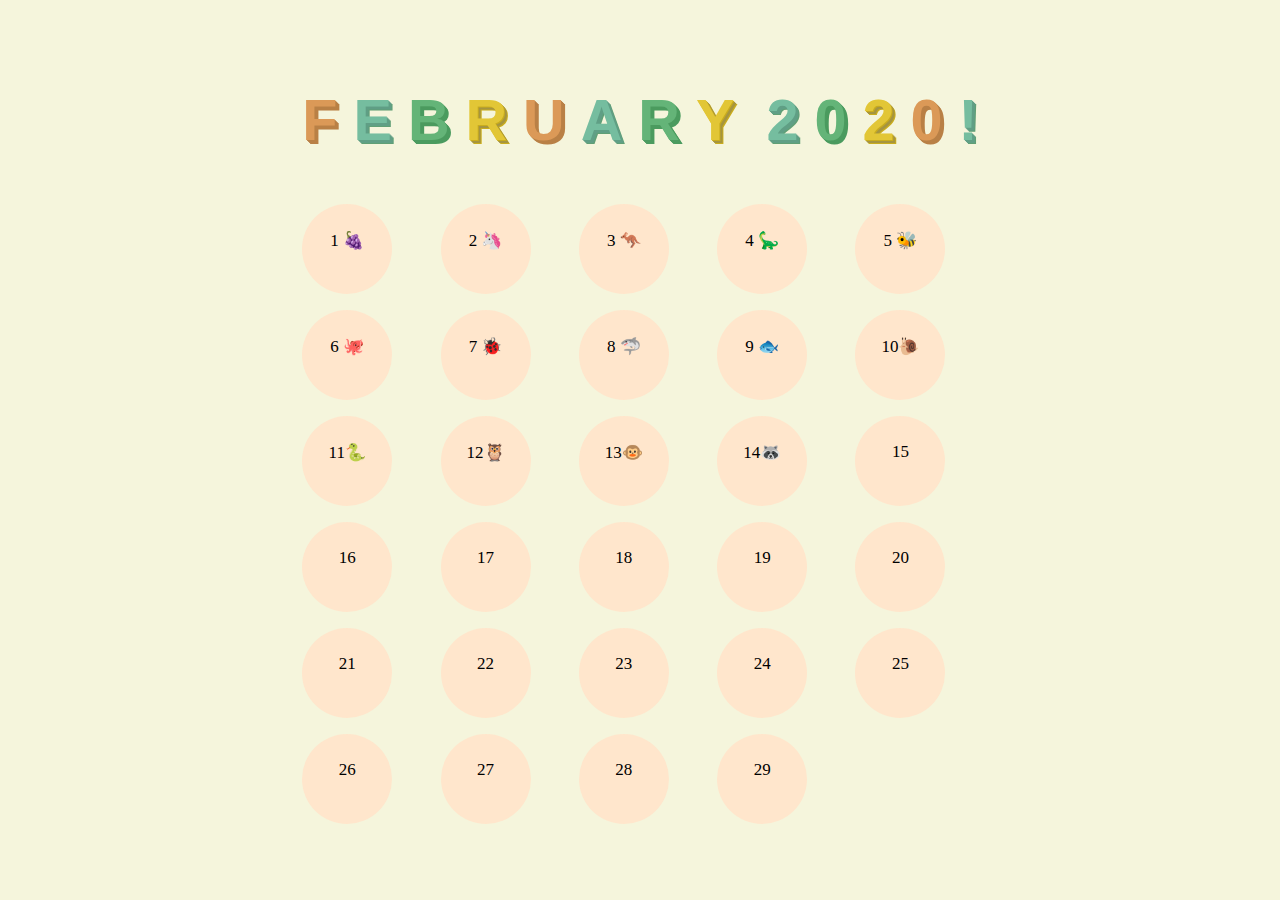
==== index/index.html @ 3c1bd147 "Add files via upload" ====
<!DOCTYPE html>
<html lang="en" >
<head>
  <meta charset="UTF-8">
  <title>CALENDAR_Staicy_ngongu </title>
  <link rel="stylesheet" href="./style.css">

</head>
<body>
		<div id="calendar">
			
			<!--animated title -->
     		<h1>
				<span>F</span>
				<span>E</span>
				<span>B</span>
				<span>R</span>
				<span>U</span>
				<span>A</span>
				<span>R</span>
				<span>Y</span>
				<span></span>
				<span>2</span>
				<span>0</span>
				<span>2</span>
				<span>0</span>
				<span>!</span>
			</h1>
				
			<!--calendar -->
			
			<div id="days">
				<a href="one.html">1 🍇</a>
				<a href="two.html">2 🦄</a>
				<a href="three.html">3 🦘</a>
				<a href="">4 🦕</a>
				<a href="">5 🐝</a>
				<a href="">6 🐙</a>
				<a href="">7 🐞</a>
				<a href="">8 🦈</a>
				<a href="">9 🐟</a>
				<a href="">10🐌</a>
				<a href="">11🐍</a>
				<a href="">12🦉</a>
				<a href="">13🐵</a>
				<a href="">14🦝</a>
				<a>15</a>
				<a>16</a>
				<a>17</a>
				<a>18</a>
				<a>19</a>
				<a>20</a>
				<a>21</a>
				<a>22</a>
				<a>23</a>
				<a>24</a>
				<a>25</a>
				<a>26</a>
				<a>27</a>
				<a>28</a>
				<a>29</a>
			</div>
		</div>	
</body>
</html>
---- index/style.css ----
* { box-sizing: border-box; }
body {
	padding: 35px;
}

#days {
	display: grid;
	grid-template-columns: repeat(5, 1fr);
	grid-gap: 1em;
	max-width: 1000px;
}
#days a {
	border: 6px  black;
	height: 90px;
	width: 90px;
	padding: 1.5em;
	font-size: 17px;
	color: black;
	text-decoration: none;
	background: #ffe6cc;
	border-radius: 100%;
}

#days a[href]::after {
	content: '';
	
}

#days a:hover{
	background:;
	background-image: url("paper.jpg");
	background-repeat: no-repeat;
	border-radius: 10%;
}

img{ 
	
}


<!--style for return button -->

.return {
	border: 1px solid #afb5ba;
	padding: 8px;
	border-radius: 5px;
	color: #afb5ba;
	text-decoration: none;
}
.return:hover {
	background: #afb5ba;
	color: #fff;
}

<!--animated title -->


html, body { height: 100%; }
body { display: flex; justify-content: center; align-items: center; margin:0px 0; text-align:center; background:beige; overflow:scroll; }

h1 {
 font-size:2em;
 font:bold 4.5vw/1.6 'Signika', sans-serif;
 user-select:none;
}

h1 span { display:inline-block; animation:float .8s ease-in-out infinite; }
 @keyframes float {
  0%,100%{ transform:none; }
  33%{ transform:translateY(-1px) rotate(-2deg); }
  66%{ transform:translateY(1px) rotate(2deg); }
}
body:hover span { animation:bounce .6s; }
@keyframes bounce {
  0%,100%{ transform:translate(0); }
  25%{ transform:rotateX(20deg) translateY(2px) rotate(-3deg); }
  50%{ transform:translateY(-20px) rotate(3deg) scale(1.1);  }
}

span:nth-child(4n) { color:hsl(50, 75%, 55%); text-shadow:1px 1px hsl(50, 75%, 45%), 2px 2px hsl(50, 45%, 45%), 3px 3px hsl(50, 45%, 45%), 4px 4px hsl(50, 75%, 45%); }
span:nth-child(4n-1) { color:hsl(135, 35%, 55%); text-shadow:1px 1px hsl(135, 35%, 45%), 2px 2px hsl(135, 35%, 45%), 3px 3px hsl(135, 35%, 45%), 4px 4px hsl(135, 35%, 45%); }
span:nth-child(4n-2) { color:hsl(155, 35%, 60%); text-shadow:1px 1px hsl(155, 25%, 50%), 2px 2px hsl(155, 25%, 50%), 3px 3px hsl(155, 25%, 50%), 4px 4px hsl(140, 25%, 50%); }
span:nth-child(4n-3) { color:hsl(30, 65%, 60%); text-shadow:1px 1px hsl(30, 45%, 50%), 2px 2px hsl(30, 45%, 50%), 3px 3px hsl(30, 45%, 50%), 4px 4px hsl(30, 45%, 50%); }

h1 span:nth-child(2){ animation-delay:.05s; }
h1 span:nth-child(3){ animation-delay:.1s; }
h1 span:nth-child(4){ animation-delay:.15s; }
h1 span:nth-child(5){ animation-delay:.2s; }
h1 span:nth-child(6){ animation-delay:.25s; }
h1 span:nth-child(7){ animation-delay:.3s; }
h1 span:nth-child(8){ animation-delay:.35s; }
h1 span:nth-child(9){ animation-delay:.4s; }
h1 span:nth-child(10){ animation-delay:.45s; }
h1 span:nth-child(11){ animation-delay:.5s; }
h1 span:nth-child(12){ animation-delay:.55s; }
h1 span:nth-child(13){ animation-delay:.6s; }
h1 span:nth-child(14){ animation-delay:.65s; }
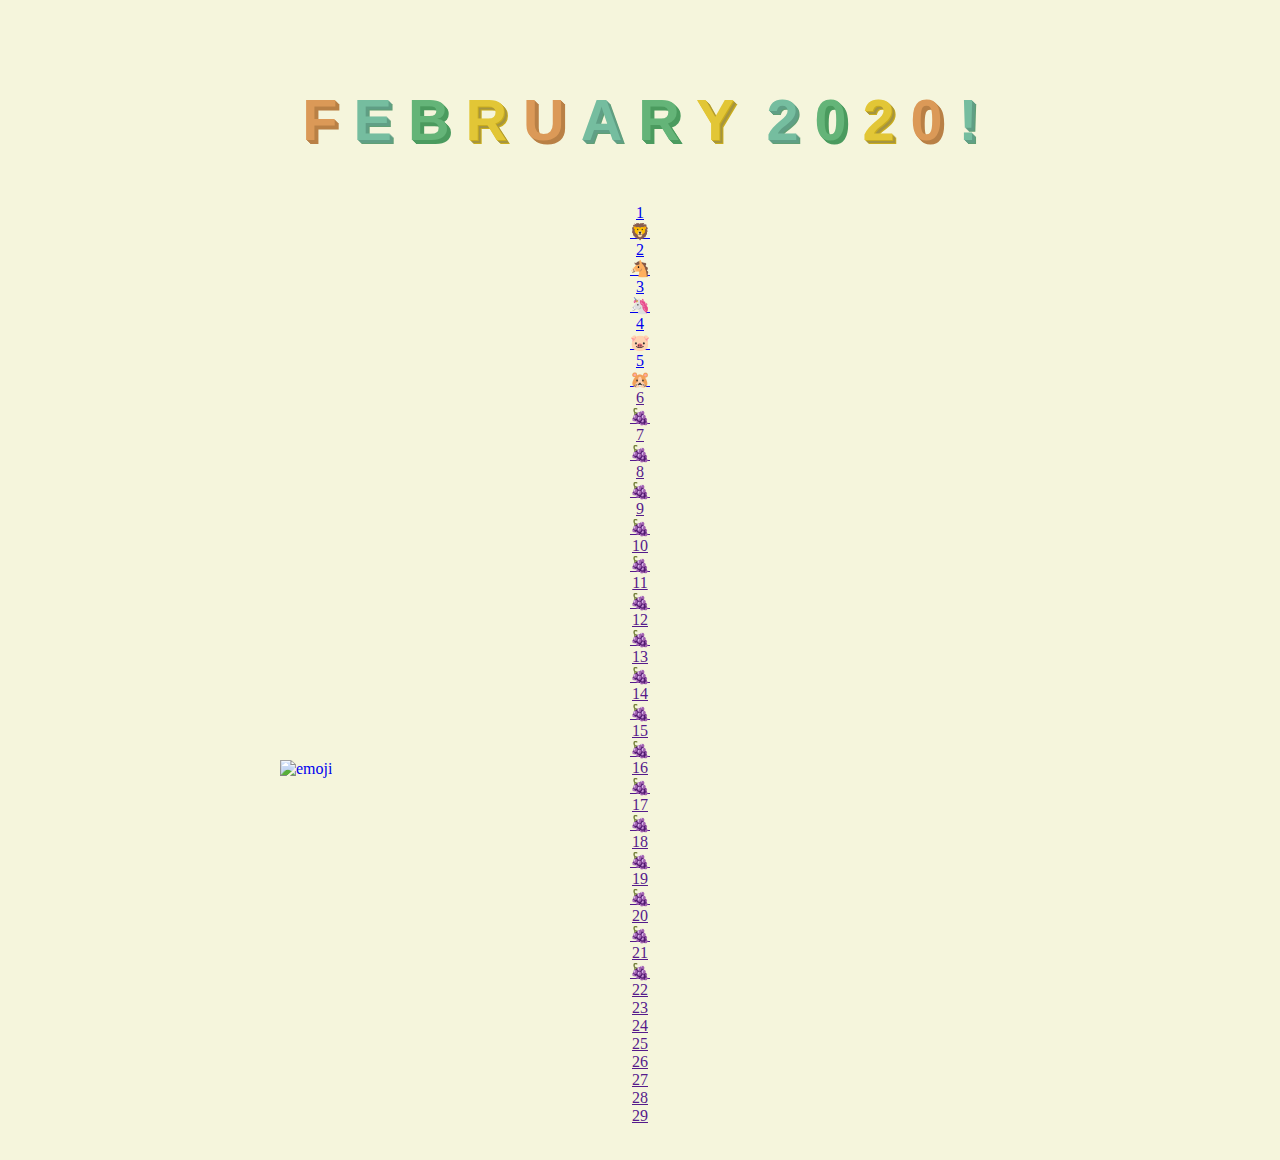
==== commit f35bc148: "Update index.html" ====
--- a/index/index.html
+++ b/index/index.html
@@ -7,6 +7,7 @@
 
 </head>
 <body>
+
 		<div id="calendar">
 			
 			<!--animated title -->
@@ -26,41 +27,216 @@
 				<span>0</span>
 				<span>!</span>
 			</h1>
+			<div>
 				
 			<!--calendar -->
 			
-			<div id="days">
-				<a href="one.html">1 🍇</a>
-				<a href="two.html">2 🦄</a>
-				<a href="three.html">3 🦘</a>
-				<a href="">4 🦕</a>
-				<a href="">5 🐝</a>
-				<a href="">6 🐙</a>
-				<a href="">7 🐞</a>
-				<a href="">8 🦈</a>
-				<a href="">9 🐟</a>
-				<a href="">10🐌</a>
-				<a href="">11🐍</a>
-				<a href="">12🦉</a>
-				<a href="">13🐵</a>
-				<a href="">14🦝</a>
-				<a>15</a>
-				<a>16</a>
-				<a>17</a>
-				<a>18</a>
-				<a>19</a>
-				<a>20</a>
-				<a>21</a>
-				<a>22</a>
-				<a>23</a>
-				<a>24</a>
-				<a>25</a>
-				<a>26</a>
-				<a>27</a>
-				<a>28</a>
-				<a>29</a>
+			<div class="days">
+				<a href="one.html">
+					<div class="inner">
+						<div>1</div>
+						<div class="emoji">🦁</div>
+					</div>
+				</a>
+				<a href="two.html">
+					<div class="inner">
+						<div>2</div>
+						<div class="emoji">🐴</div>
+					</div>
+				</a>
+				<a href="three.html">
+					<div class="inner">
+						<div>3</div>
+						<div class="emoji">🦄</div>
+					</div>
+				</a>
+				<a href="four.html">
+					<div class="inner">
+						<div>4</div>
+						<div class="emoji">🐷</div>
+					</div>
+				</a>
+				<a href="five.html">
+					<div class="inner">
+						<div>5</div>
+						<div class="emoji">🐹</div>
+					</div>
+				</a>
+				<a href="">
+					<div class="inner">
+						<div>6</div>
+						<div class="emoji">🍇</div>
+					</div>
+				</a>
+				<a href="">
+					<div class="inner">
+						<div>7</div>
+						<div class="emoji">🍇</div>
+					</div>
+				</a>
+
+
+				<a href="">
+					<div class="inner">
+						<div>8</div>
+						<div class="emoji">🍇</div>
+					</div>
+				</a>
+				
+				<a href="">
+					<div class="inner">
+						<div>9</div>
+						<div class="emoji">🍇</div>
+					</div>
+				</a>
+				
+				<a href="">
+					<div class="inner">
+						<div>10</div>
+						<div class="emoji">🍇</div>
+					</div>
+				</a>
+				
+				<a href="">
+					<div class="inner">
+						<div>11</div>
+						<div class="emoji">🍇</div>
+					</div>
+				</a>
+
+				<a href="">
+					<div class="inner">
+						<div>12</div>
+						<div class="emoji">🍇</div>
+					</div>
+				</a>
+
+				<a href="">
+					<div class="inner">
+						<div>13</div>
+						<div class="emoji">🍇</div>
+					</div>
+				</a>
+
+				<a href="">
+					<div class="inner">
+						<div>14</div>
+						<div class="emoji">🍇</div>
+					</div>
+				</a>
+
+				<a href="">
+					<div class="inner">
+						<div>15</div>
+						<div class="emoji">🍇</div>
+					</div>
+				</a>
+
+				<a href="">
+					<div class="inner">
+						<div>16</div>
+						<div class="emoji">🍇</div>
+					</div>
+				</a>
+
+				<a href="">
+					<div class="inner">
+						<div>17</div>
+						<div class="emoji">🍇</div>
+					</div>
+				</a>
+
+				<a href="">
+					<div class="inner">
+						<div>18</div>
+						<div class="emoji">🍇</div>
+					</div>
+				</a>
+
+				<a href="">
+					<div class="inner">
+						<div>19</div>
+						<div class="emoji">🍇</div>
+					</div>
+				</a>
+
+				<a href="">
+					<div class="inner">
+						<div>20</div>
+						<div class="emoji">🍇</div>
+					</div>
+				</a>
+
+				<a href="">
+					<div class="inner">
+						<div>21</div>
+						<div class="emoji">🍇</div>
+					</div>
+				</a>
+				
+				<a href="">
+					<div class="inner">
+						<div>22</div>
+						<div class="emoji"></div>
+					</div>
+				</a>
+				
+				<a href="">
+					<div class="inner">
+						<div>23</div>
+						<div class="emoji"></div>
+					</div>
+				</a>
+
+				<a href="">
+					<div class="inner">
+						<div>24</div>
+						<div class="emoji"></div>
+					</div>
+				</a>
+
+				<a href="">
+					<div class="inner">
+						<div>25</div>
+						<div class="emoji"></div>
+					</div>
+				</a>
+				
+				<a href="">
+					<div class="inner">
+						<div>26</div>
+						<div class="emoji"></div>
+					</div>
+				</a>
+
+				<a href="">
+					<div class="inner">
+						<div>27</div>
+						<div class="emoji"></div>
+					</div>
+				</a>
+				
+				<a href="">
+					<div class="inner">
+						<div>28</div>
+						<div class="emoji"></div>
+					</div>
+				</a>
+
+				<a href="">
+					<div class="inner">
+						<div>29</div>
+						<div class="emoji"></div>
+					</div>
+				</a>
+
 			</div>
 		</div>	
+			
+	<a href="march.html">
+		<img src="https://staicyngongu.github.io/Marchcalendar/March.html" 
+		alt="emoji" id="earth" class="responsive"
+		style="position: absolute; left: 280px; top: 760px;">
+	</a>
 </body>
 </html>
-
--- a/index/style.css
+++ b/index/style.css
@@ -28,9 +28,7 @@
 }
 
 #days a:hover{
-	background:;
-	background-image: url("paper.jpg");
-	background-repeat: no-repeat;
+	background: beige;
 	border-radius: 10%;
 }
 
@@ -95,4 +93,4 @@
 h1 span:nth-child(11){ animation-delay:.5s; }
 h1 span:nth-child(12){ animation-delay:.55s; }
 h1 span:nth-child(13){ animation-delay:.6s; }
-h1 span:nth-child(14){ animation-delay:.65s; }+h1 span:nth-child(14){ animation-delay:.65s; }
